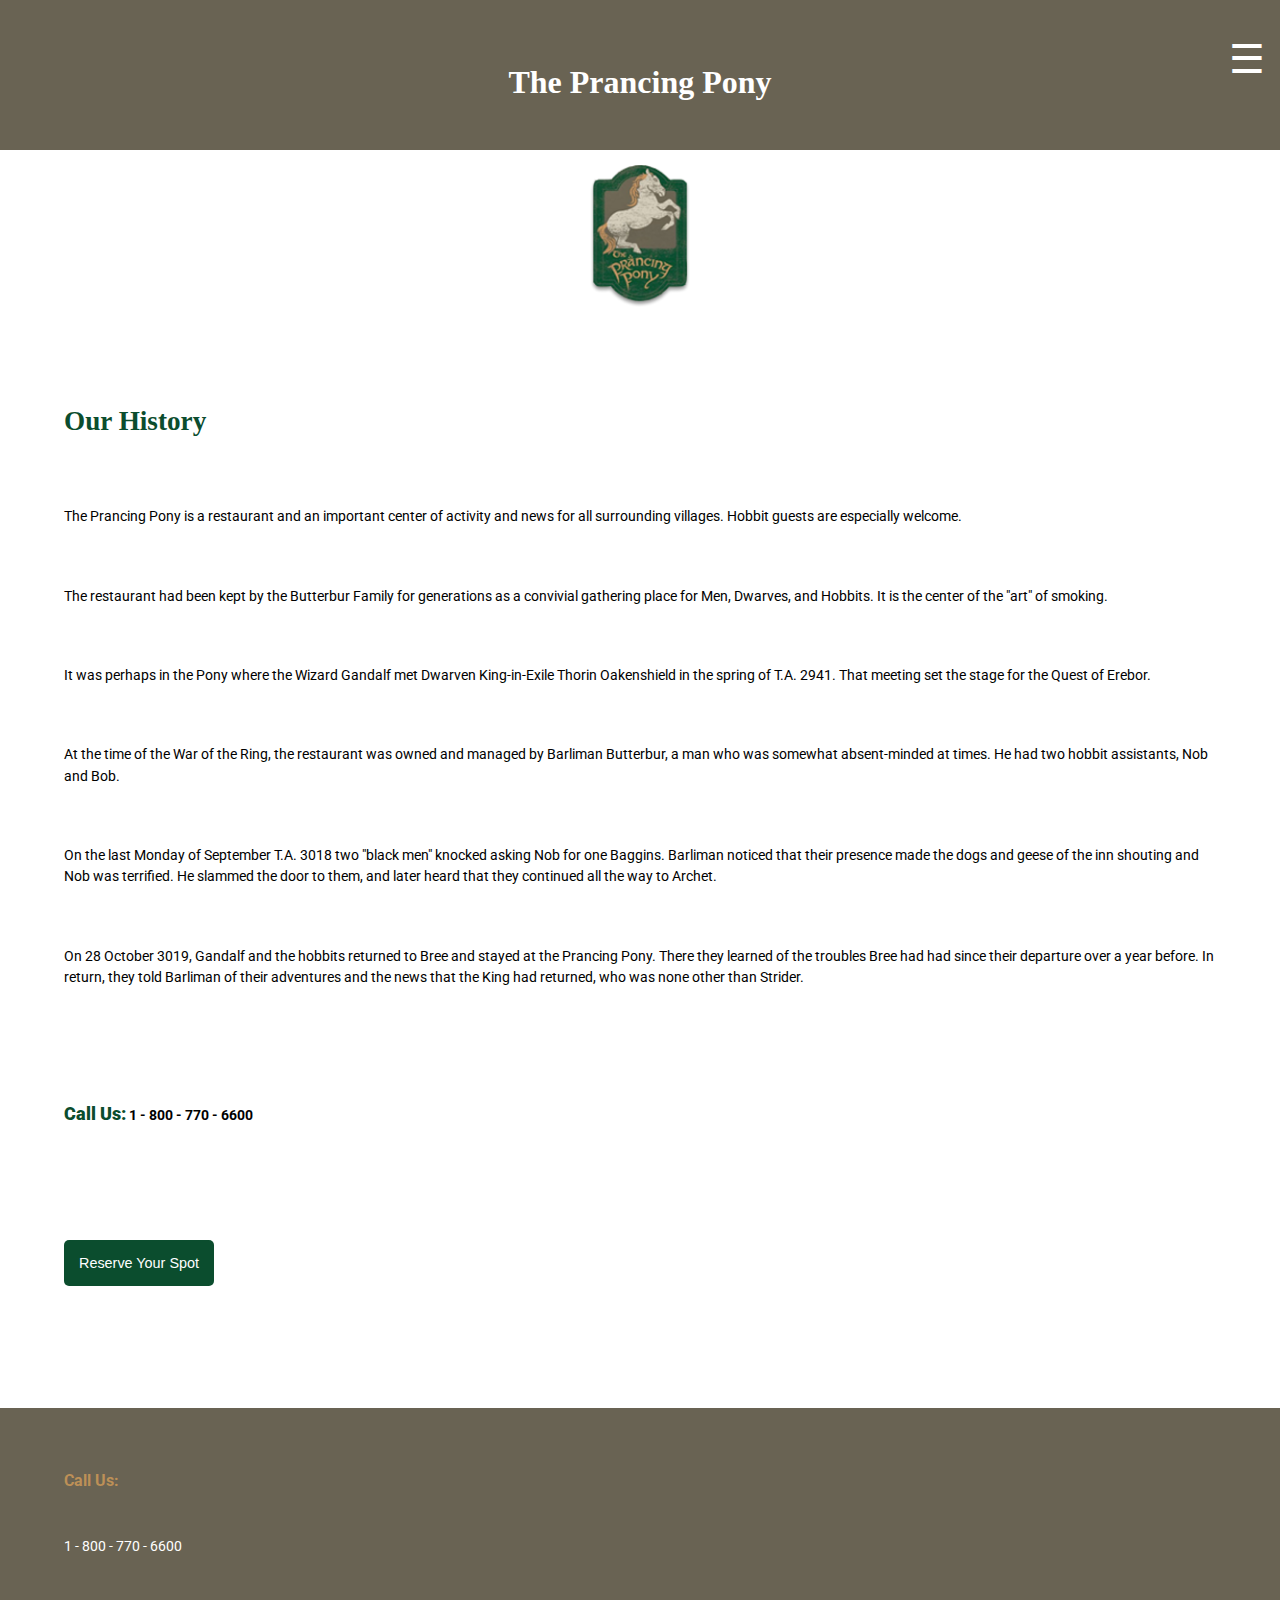
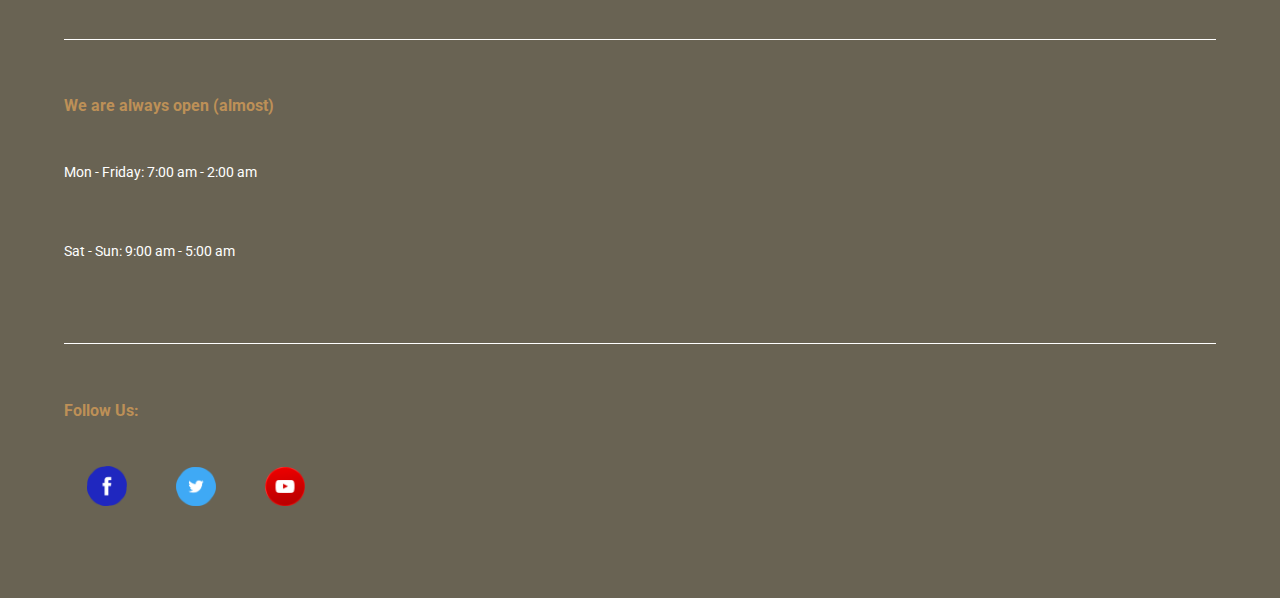
==== index.html @ 3c3462fb "update navigation menu (delete reservation)" ====
<!doctype html>
<html lang="en">
<head>
    <meta charset="utf-8">
    <title>The Prancing Pony</title>
    <meta name="description" content="">
    <meta name="viewport" content="width=device-width,initial-scale=1.0">

    <!-- favicon -->
    <link rel="shortcut icon" href="img/favicon.png" type="image/png" />

    <link rel="stylesheet" href="css/vendor/normalize.min.css">
    <link rel="stylesheet" href="css/hamburger.css">
    <link rel="stylesheet" href="css/main.css">

    <link href="https://fonts.googleapis.com/css?family=Roboto:300" rel="stylesheet">
</head>
<body>
    <header>
        <h1>The Prancing Pony</h1>
        <div class="logo">
            <img src="img/logo.png" alt="Logo" title="Logo" />
        </div>
        <!-- hamburger menu buttons ------>
        <button class="hamburger">&#9776;</button>
        <button class="cross">&#735;</button>
    </header>

    <!-- navigation -->
    <nav class="menu">  <!-- hamurger menu -->
        <ul>
            <a href="index.html"><li>Home</li></a>
            <a href="menu.html"><li>Menu</li></a>
            <a href="contact.html"><li>Contact</li></a>
            <a href="Locations.html"><li>Locations</li></a>
            <a href="events.html"><li>Upcoming Events</li></a>
        </ul>
    </nav>

    <nav class="desktop">   <!-- desktop menu -->
        <ul>
            <a href="index.html"><li>Home</li></a>
            <a href="menu.html"><li>Menu</li></a>
            <a href="contact.html"><li>Contact</li></a>
            <a href="Locations.html"><li>Locations</li></a>
            <a href="events.html"><li>Upcoming Events</li></a>
        </ul>
    </nav>

    <div class="container home">
        <article>
            <h2>Our History</h2>
            <p>The Prancing Pony is a restaurant and an important center of
                activity and news for all surrounding villages.
                Hobbit guests are especially welcome.</p>
            <p>The restaurant had been kept by the Butterbur Family for generations
                as a convivial gathering place for Men, Dwarves, and Hobbits.
                It is the center of the "art" of smoking.</p>
            <p>It was perhaps in the Pony where the Wizard Gandalf met
                Dwarven King-in-Exile Thorin Oakenshield in the spring of T.A. 2941.
                That meeting set the stage for the Quest of Erebor.</p>
            <p>At the time of the War of the Ring, the restaurant was owned and managed
                by Barliman Butterbur, a man who was somewhat absent-minded at times.
                He had two hobbit assistants, Nob and Bob.</p>
            <p>On the last Monday of September T.A. 3018 two "black men" knocked
                asking Nob for one Baggins. Barliman noticed that their presence made
                the dogs and geese of the inn shouting and Nob was terrified.
                He slammed the door to them, and later heard that they
                continued all the way to Archet.</p>
            <p>On 28 October 3019, Gandalf and the hobbits returned to Bree and stayed
                at the Prancing Pony. There they learned of the troubles Bree had had
                since their departure over a year before.
                In return, they told Barliman of their adventures and the news that
                the King had returned, who was none other than Strider.</p>
        </article>

        <h4><span>Call Us:</span> 1 - 800 - 770 - 6600</h4>
        <button class="reserve">Reserve Your Spot</button>

    </div>  <!-- end container -->

    <footer>
        <section class="foot">
            <h5>Call Us:</h5>
            <p>1 - 800 - 770 - 6600</p>
        </section>
        <section class="foot">
            <h5>We are always open (almost)</h5>
            <p>Mon - Friday: 7:00 am - 2:00 am</p>
            <p>Sat - Sun: 9:00 am - 5:00 am</p>
        </section>
        <section class="foot social">
            <h5>Follow Us:</h5>
            <ul>
                <li><a href="https://www.facebook.com/revital.peled.10" target="_blank" title="Facebook">
                    <img src="img/facebook.png" alt="Facebook" title="Facebook" /></a></li>
                <li><a href="https://twitter.com/ReggiePeled" target="_blank" title="Twitter">
                    <img src="img/twitter.png" alt="Twitter" title="Twitter" /></a></li>
                <li><a href="https://www.youtube.com/watch?v=r1j9LVVUiFg" target="_blank" title="YouTube">
                    <img src="img/youtube.png" alt="YouTube" title="YouTube" /></a></li>
            </ul>
        </section>
    </footer>

    <script src="js/jquery-3.2.1.min.js"></script>
    <script src="js/humburgermenu.js"></script>
    <script src="js/main.js"></script>
</body>
</html>
---- css/hamburger.css ----
@font-face {
    font-family: 'Harrington';
    src: url('../fonts/BOD_R.ttf') format('truetype');
}

.hamburger {
    background: none;
    position: absolute;
    bottom: 5px;
    right: 0;
    padding: 5px 15px 0 15px;
    color: #ffffff;
    border: 0;
    font-size: 2.5rem;
    font-weight: normal;
    cursor: pointer;
    outline: none;
    z-index: 10000000000000;
}

.cross {
    background: none;
    position: absolute;
    bottom: 5px;
    right: 0;
    padding: 6px 15px 0 12px;
    color: #ffffff;
    border: 0;
    font-size: 5rem;
    font-weight: normal;
    cursor: pointer;
    outline: none;
    z-index: 10000000000000;
    max-height: 60px;
}

.menu {
    z-index: 1000000;
    font-family: 'Harrington';
    font-weight: normal;
    font-size: 2rem;
    width: 100%;
    background: #c9c2b0;
    position: absolute;
    text-align: center;
    margin-top: 13%;
}

.menu ul {
    margin: 0;
    padding: 0;
    list-style-type: none;
    list-style-image: none;
}

.menu li {
    display: block;
    padding: 15px 0 15px 0;
}

.menu li:hover {
    display: block;
    color: #bc6b04;
    padding: 15px 0 15px 0;
}

.menu a {
    text-decoration: none;
    color: #433c29;
}

.menu a:hover {
    text-decoration: none;
    color: #bc6b04;
}
---- css/main.css ----
* {
    margin: 0;
    padding: 0;
    border: 0;
}

@font-face {
    font-family: 'Harrington';
    src: url('../fonts/HARNGTON.ttf') format('truetype');
}

@font-face {
    font-family: 'Bodoni MT';
    src: url('../fonts/BOD_R.ttf') format('truetype');
}

html {
    box-sizing: border-box;
}

*,
*::before,
*::after {
    box-sizing: inherit;
}

body {
    font-family: 'Roboto';
    font-size: 0.9rem;
}

h1 {
    font-family: 'Harrington';
    font-size: 2rem;
    color: black;
    margin: 0 0 5% 0;
}

/* HEADER & LOGO */
header {
    width: 100%;
    min-height: 150px;
    background-color: #696353;
    text-align: center;
    position: relative;
}

header h1 {
    color: white;
    padding-top: 5%;
}

.logo {
    width: 100%;
    position: absolute;
}

.logo img {
    width: 100px;   /* stays the same for all screen sizes */
}

.desktop {  /* for hamburger menue */
    display: none;
}

.container {
    padding: 20% 5% 5% 5%;
}

/* homepage backgroung */
.home {
    background-image: url('../img/home-background.png');
    background-size: cover;
}

h2 {
    font-family: 'Harrington';
    font-size: 1.7rem;
    color: #0b4d2e;
    padding-bottom: 6%;
}

h4 {
    margin: 5% 0;
}

h4 span {
    color: #0b4d2e;
    font-size: 1.1rem;
    font-weight: bolder;
}

h5 {
    font-size: 1rem;
    color: #bd9057;
    padding-bottom: 4%;
}

h6 {
    font-size: 0.9rem;
    line-height: 2;
    color: #433c29;
    text-transform: uppercase;
}

p {
    line-height: 1.5;
    padding-bottom: 5%;
}

/* style stay the same for all screen sizes */
button,
input[type="reset"],
input[type="submit"] {
    max-height: 50px;
    border-radius: 5px;
    background-color: #0b4d2e;
    color: white;
    padding: 15px;
    margin: 5% 0;
}

button:hover,
input[type="reset"]:hover,
input[type="submit"]:hover {
    background-color: #bd9057;
}

/* styling the menu file */
div.foodmenu {
    background-image: url('../img/foodbackground.png');
    background-size: cover;
    font-weight: bold;
    text-align: center;
}

.foodmenu h3 {
    font-family: 'Bodoni MT';
    text-transform: uppercase;
    font-size: 1.1rem;
    line-height: 2;
    color: #bc6b04;
}

ul {
    list-style-type: none;
}

span.price {
    font-style: italic;
    margin-left: 10px;
    font-size: 0.8rem;
}

/* ------------------------------- */

/* ---- styling the contact file ---- */
.contact {
    padding-left: 7%;
}

.contact section {
    margin-bottom: 10%;
}

.contact li {
    line-height: 3;
}

.contact img {
    max-width: 30px;
    vertical-align: -10px;
}

.contact .social img {
    max-width: 40px;
}

input[type="text"],
input[type="email"],
input[type="tel"],
input[type="date"],
input[type="time"] {
    display: block;
    border: 1px solid #696353;
    line-height: 1.5;
    margin-top: 2%;
}

textarea {
    border: 2px solid #696353;
    background-color: #d2cbb9;
    display: block;
    margin-top: 2%;
    margin-bottom: 2%;
    width: 90%;
}

label {
    display: block;
    margin-bottom: 7%;
    font-weight: bold;
}

/* ------------------------------- */
footer {
    background-color: #696353;
    color: white;
    padding: 5%;
}

footer section {
    padding-bottom: 2%;
}

section.foot + section.foot {
    border-top: 1px solid white;
    padding-top: 5%;
}

.social li {
    display: inline;
    padding: 2%;
    text-align: center;
}

.social img {
    width: 40px;
}
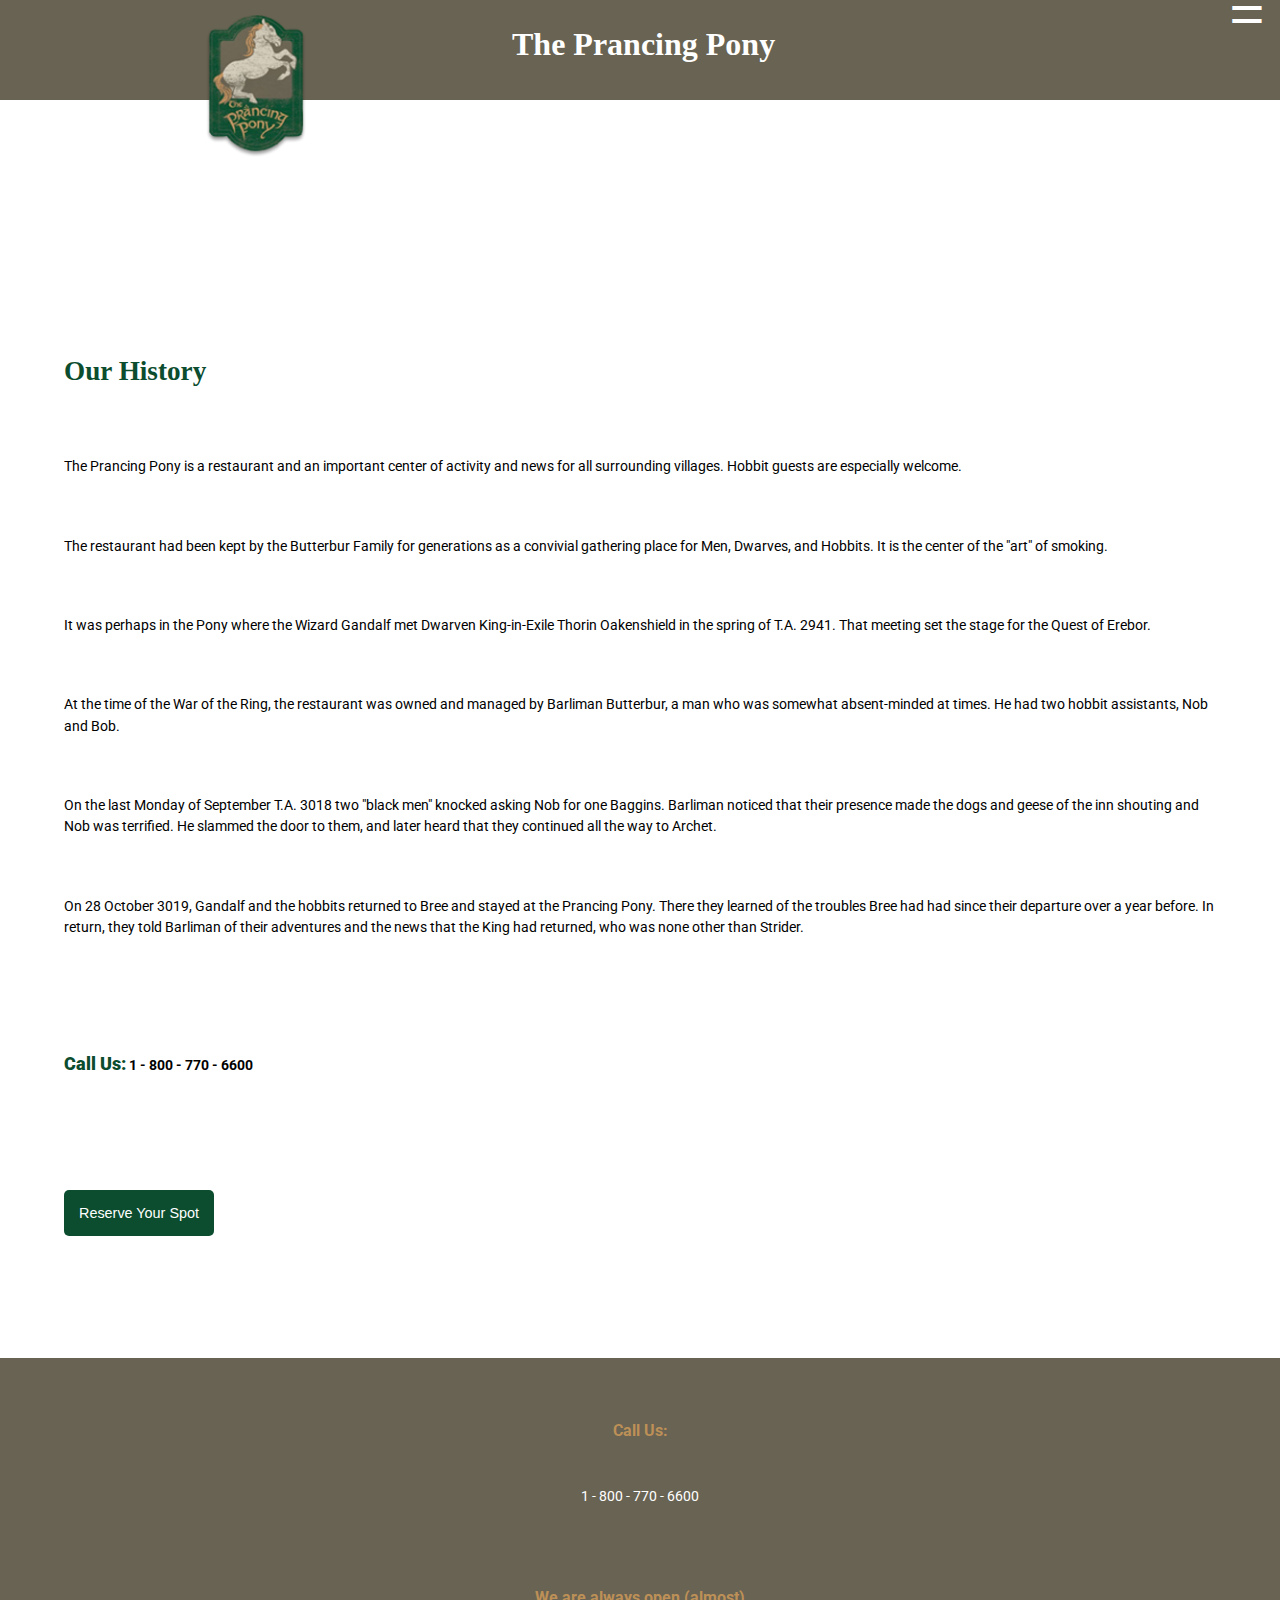
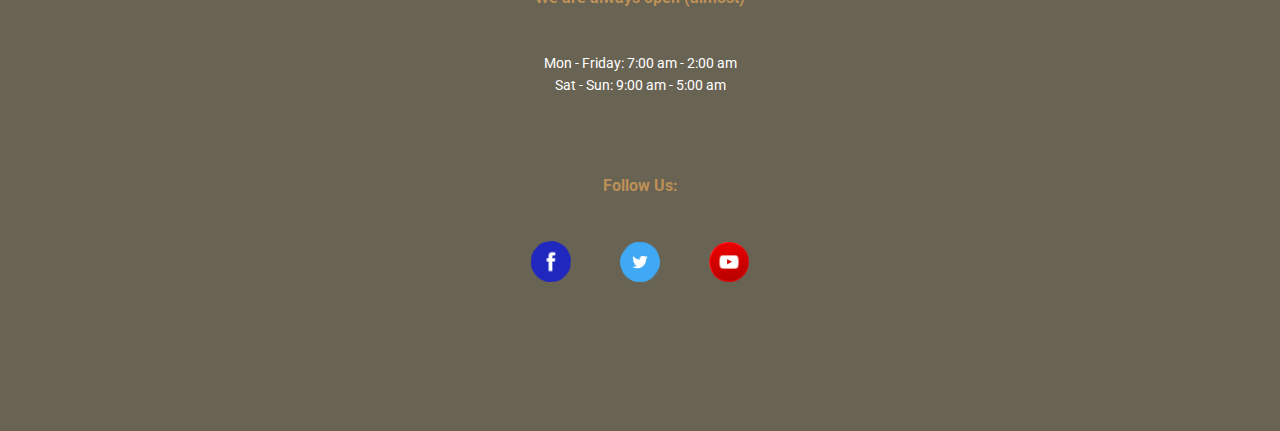
==== commit a61d8be9: "update navigation menu entry" ====
--- a/index.html
+++ b/index.html
@@ -33,7 +33,7 @@
             <a href="menu.html"><li>Menu</li></a>
             <a href="contact.html"><li>Contact</li></a>
             <a href="Locations.html"><li>Locations</li></a>
-            <a href="events.html"><li>Upcoming Events</li></a>
+            <a href="events.html"><li>Events and Promotions</li></a>
         </ul>
     </nav>
 
@@ -43,7 +43,7 @@
             <a href="menu.html"><li>Menu</li></a>
             <a href="contact.html"><li>Contact</li></a>
             <a href="Locations.html"><li>Locations</li></a>
-            <a href="events.html"><li>Upcoming Events</li></a>
+            <a href="events.html"><li>Events and Promotions</li></a>
         </ul>
     </nav>
 
--- a/css/main.css
+++ b/css/main.css
@@ -78,6 +78,14 @@
     font-size: 1.7rem;
     color: #0b4d2e;
     padding-bottom: 6%;
+}
+
+h3 {
+    font-family: 'Bodoni MT';
+    text-transform: uppercase;
+    font-size: 1.1rem;
+    line-height: 2;
+    color: #bc6b04;
 }
 
 h4 {
@@ -134,14 +142,6 @@
     text-align: center;
 }
 
-.foodmenu h3 {
-    font-family: 'Bodoni MT';
-    text-transform: uppercase;
-    font-size: 1.1rem;
-    line-height: 2;
-    color: #bc6b04;
-}
-
 ul {
     list-style-type: none;
 }
@@ -203,19 +203,38 @@
 }
 
 /* ------------------------------- */
+
+/* ---- styling the events file ---- */
+.events article {
+    margin-top: 7%;
+}
+
+.events figure,
+.events img {
+    width: 100%;
+    margin: auto;
+    margin-top: 5%;
+}
+
+.events figcaption {
+    text-align: center;
+    padding-bottom: 3%;
+}
+
+/* ------------------------------- */
 footer {
     background-color: #696353;
     color: white;
     padding: 5%;
+    text-align: center;
 }
 
 footer section {
-    padding-bottom: 2%;
-}
-
-section.foot + section.foot {
-    border-top: 1px solid white;
-    padding-top: 5%;
+    padding-bottom: 7%;
+}
+
+footer p {
+    padding-bottom: 0;
 }
 
 .social li {
@@ -227,3 +246,43 @@
 .social img {
     width: 40px;
 }
+
+/************* Media Queries ************/
+@media (min-width: 550px) {
+
+    header {
+        min-height: 100px;
+    }
+
+    header h1 {
+        width: 60%;
+        float: right;
+        text-align: left;
+    }
+
+    .logo {
+        width: 40%;
+        float: left;
+        margin-top: 15px;   /* stays the same from this point on */
+    }
+
+    .buttons,
+    .links {
+        display: inline;
+    }
+}
+
+@media (min-width: 700px) {
+
+    header h1 {
+        padding-top: 2%;
+    }
+
+    ul li {
+        width: 25%;
+    }
+
+    .typography {
+        margin-top: 5%;
+    }
+}
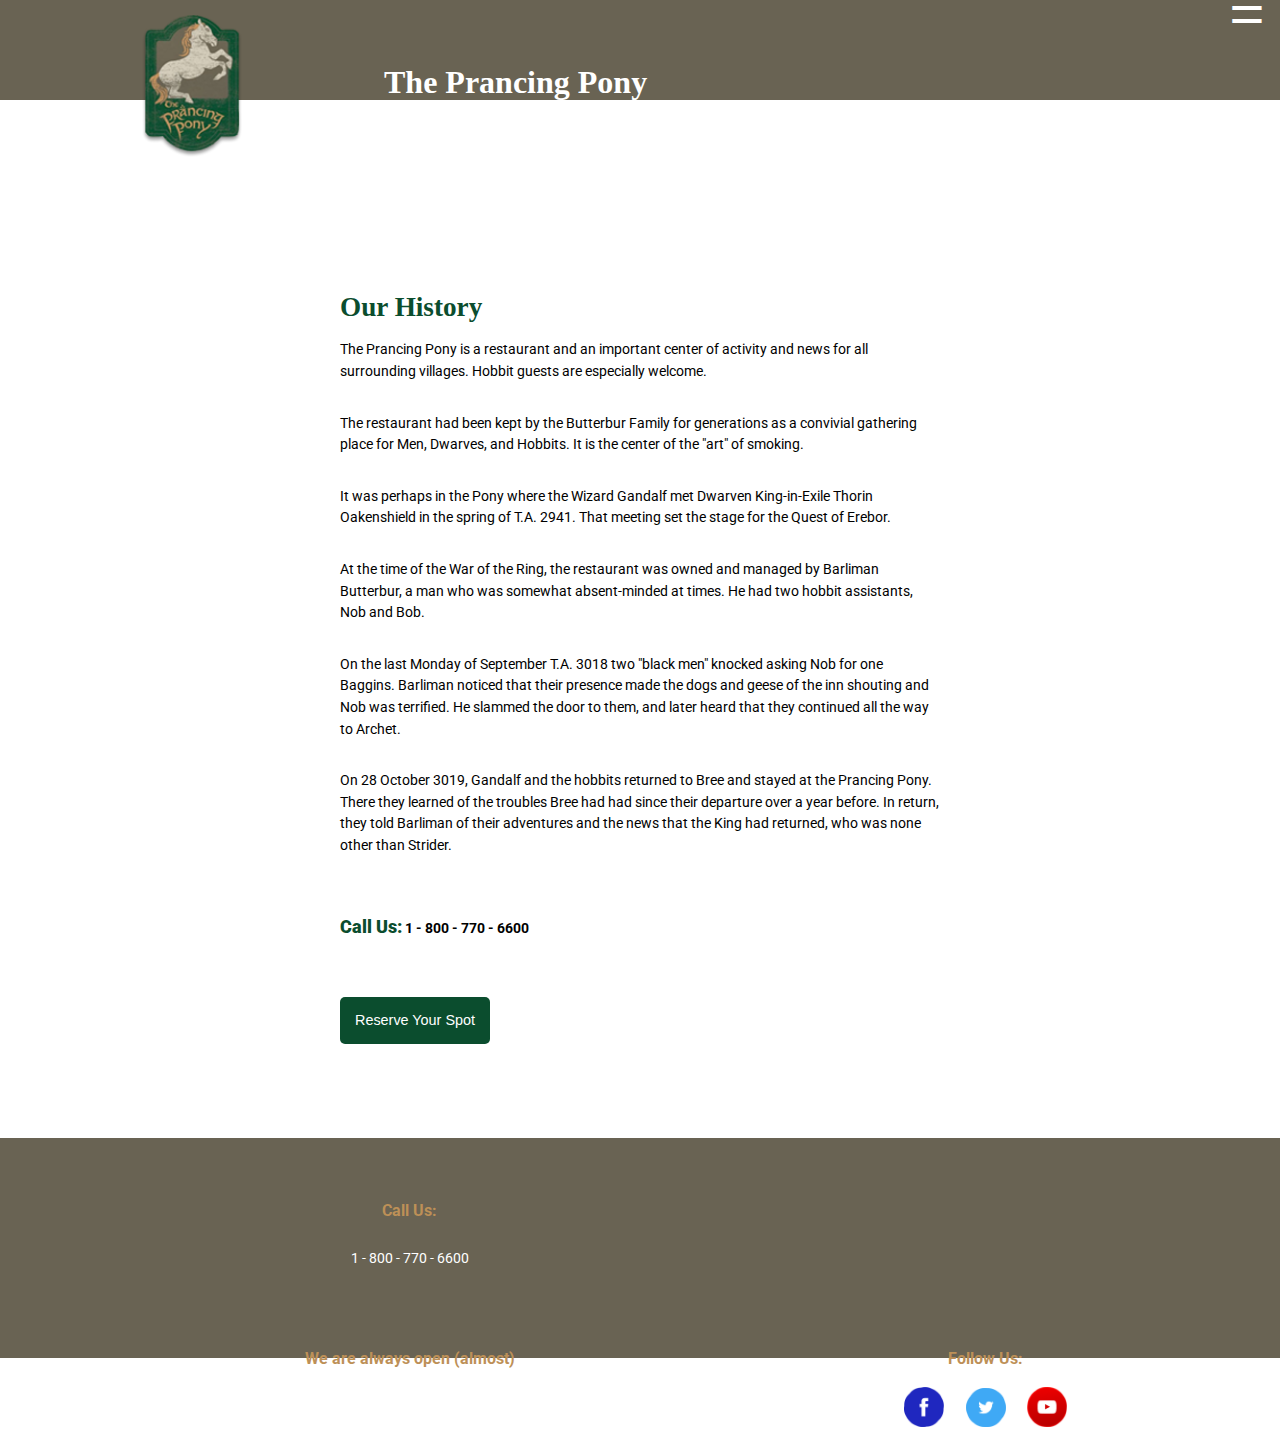
==== commit 03f472d0: "wrap page contact in <main> and style it" ====
--- a/index.html
+++ b/index.html
@@ -48,35 +48,36 @@
     </nav>
 
     <div class="container home">
-        <article>
-            <h2>Our History</h2>
-            <p>The Prancing Pony is a restaurant and an important center of
-                activity and news for all surrounding villages.
-                Hobbit guests are especially welcome.</p>
-            <p>The restaurant had been kept by the Butterbur Family for generations
-                as a convivial gathering place for Men, Dwarves, and Hobbits.
-                It is the center of the "art" of smoking.</p>
-            <p>It was perhaps in the Pony where the Wizard Gandalf met
-                Dwarven King-in-Exile Thorin Oakenshield in the spring of T.A. 2941.
-                That meeting set the stage for the Quest of Erebor.</p>
-            <p>At the time of the War of the Ring, the restaurant was owned and managed
-                by Barliman Butterbur, a man who was somewhat absent-minded at times.
-                He had two hobbit assistants, Nob and Bob.</p>
-            <p>On the last Monday of September T.A. 3018 two "black men" knocked
-                asking Nob for one Baggins. Barliman noticed that their presence made
-                the dogs and geese of the inn shouting and Nob was terrified.
-                He slammed the door to them, and later heard that they
-                continued all the way to Archet.</p>
-            <p>On 28 October 3019, Gandalf and the hobbits returned to Bree and stayed
-                at the Prancing Pony. There they learned of the troubles Bree had had
-                since their departure over a year before.
-                In return, they told Barliman of their adventures and the news that
-                the King had returned, who was none other than Strider.</p>
-        </article>
+        <main>
+            <article>
+                <h2>Our History</h2>
+                <p>The Prancing Pony is a restaurant and an important center of
+                    activity and news for all surrounding villages.
+                    Hobbit guests are especially welcome.</p>
+                <p>The restaurant had been kept by the Butterbur Family for generations
+                    as a convivial gathering place for Men, Dwarves, and Hobbits.
+                    It is the center of the "art" of smoking.</p>
+                <p>It was perhaps in the Pony where the Wizard Gandalf met
+                    Dwarven King-in-Exile Thorin Oakenshield in the spring of T.A. 2941.
+                    That meeting set the stage for the Quest of Erebor.</p>
+                <p>At the time of the War of the Ring, the restaurant was owned and managed
+                    by Barliman Butterbur, a man who was somewhat absent-minded at times.
+                    He had two hobbit assistants, Nob and Bob.</p>
+                <p>On the last Monday of September T.A. 3018 two "black men" knocked
+                    asking Nob for one Baggins. Barliman noticed that their presence made
+                    the dogs and geese of the inn shouting and Nob was terrified.
+                    He slammed the door to them, and later heard that they
+                    continued all the way to Archet.</p>
+                <p>On 28 October 3019, Gandalf and the hobbits returned to Bree and stayed
+                    at the Prancing Pony. There they learned of the troubles Bree had had
+                    since their departure over a year before.
+                    In return, they told Barliman of their adventures and the news that
+                    the King had returned, who was none other than Strider.</p>
+            </article>
 
-        <h4><span>Call Us:</span> 1 - 800 - 770 - 6600</h4>
-        <button class="reserve">Reserve Your Spot</button>
-
+            <h4><span>Call Us:</span> 1 - 800 - 770 - 6600</h4>
+            <button class="reserve">Reserve Your Spot</button>
+        </main>
     </div>  <!-- end container -->
 
     <footer>
--- a/css/main.css
+++ b/css/main.css
@@ -77,7 +77,7 @@
     font-family: 'Harrington';
     font-size: 1.7rem;
     color: #0b4d2e;
-    padding-bottom: 6%;
+    padding-bottom: 1rem;
 }
 
 h3 {
@@ -134,6 +134,11 @@
     background-color: #bd9057;
 }
 
+main {
+    max-width: 600px;
+    margin: auto;
+}
+
 /* styling the menu file */
 div.foodmenu {
     background-image: url('../img/foodbackground.png');
@@ -205,32 +210,63 @@
 /* ------------------------------- */
 
 /* ---- styling the events file ---- */
+section + section {
+    margin-top: 20%;
+}
+
 .events article {
+    background-color: #d2cbb9;
+    padding: 2% 0;
+    max-width: 400px;
+}
+
+.events article + article {
     margin-top: 7%;
 }
 
-.events figure,
-.events img {
+/* different background fo the promotions */
+.promo article {
+    background-color: white;
+    border: 1px solid #696353;
+}
+
+figure,
+img {
     width: 100%;
+    max-width: 400px;
     margin: auto;
+}
+
+.events figure {
     margin-top: 5%;
 }
 
-.events figcaption {
+figcaption {
     text-align: center;
     padding-bottom: 3%;
+    color: #0b4d2e;
+}
+
+.events h3,
+.events h6,
+.events p {
+    padding: 0 3%;
 }
 
 /* ------------------------------- */
+
+/* ---- styling the footer ---- */
 footer {
     background-color: #696353;
     color: white;
     padding: 5%;
     text-align: center;
-}
-
-footer section {
-    padding-bottom: 7%;
+    min-height: 220px;
+    max-height: 330px;
+}
+
+footer section + section {
+    margin-top: 7%;
 }
 
 footer p {
@@ -249,6 +285,10 @@
 
 /************* Media Queries ************/
 @media (min-width: 550px) {
+
+    .container {
+        padding-top: 15%;
+    }
 
     header {
         min-height: 100px;
@@ -258,10 +298,11 @@
         width: 60%;
         float: right;
         text-align: left;
+        margin-right: 10%;
     }
 
     .logo {
-        width: 40%;
+        width: 30%;
         float: left;
         margin-top: 15px;   /* stays the same from this point on */
     }
@@ -270,19 +311,32 @@
     .links {
         display: inline;
     }
-}
-
-@media (min-width: 700px) {
-
-    header h1 {
-        padding-top: 2%;
-    }
-
-    ul li {
-        width: 25%;
-    }
-
-    .typography {
-        margin-top: 5%;
-    }
-}
+
+    .contact section {
+        width: 50%;
+        float: left;
+    }
+
+    .contact .social {
+        margin-top: 0;
+        min-height: 180px;
+    }
+
+    section + section {
+        margin-top: 10%;
+    }
+
+    footer {
+        clear: both;
+    }
+
+    footer section {
+        width: 60%;
+        float: left;
+    }
+
+    footer section:last-child {
+        width: 40%;
+        float: right;
+    }
+}
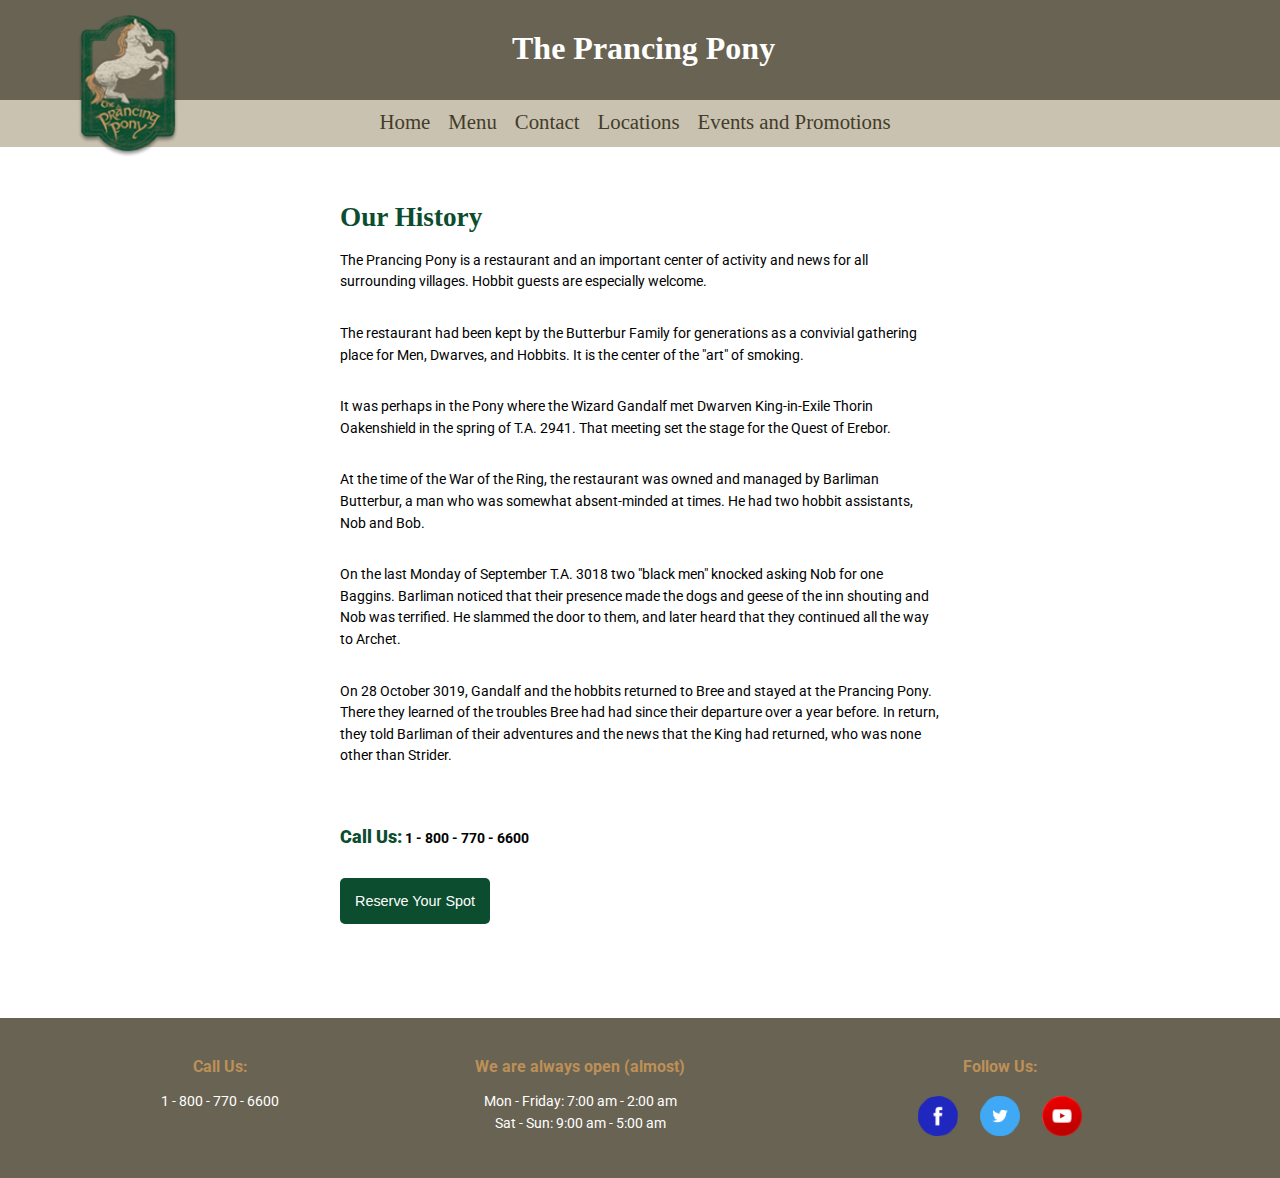
==== commit b6aa7fba: "add the pickadate plugin" ====
--- a/index.html
+++ b/index.html
@@ -32,7 +32,7 @@
             <a href="index.html"><li>Home</li></a>
             <a href="menu.html"><li>Menu</li></a>
             <a href="contact.html"><li>Contact</li></a>
-            <a href="Locations.html"><li>Locations</li></a>
+            <a href="locations.html"><li>Locations</li></a>
             <a href="events.html"><li>Events and Promotions</li></a>
         </ul>
     </nav>
@@ -42,7 +42,7 @@
             <a href="index.html"><li>Home</li></a>
             <a href="menu.html"><li>Menu</li></a>
             <a href="contact.html"><li>Contact</li></a>
-            <a href="Locations.html"><li>Locations</li></a>
+            <a href="locations.html"><li>Locations</li></a>
             <a href="events.html"><li>Events and Promotions</li></a>
         </ul>
     </nav>
@@ -105,6 +105,9 @@
 
     <script src="js/jquery-3.2.1.min.js"></script>
     <script src="js/humburgermenu.js"></script>
+    <script src="js/picker.js"></script>
+    <script src="js/picker.date.js"></script>
+    <script src="js/picker.time.js"></script>
     <script src="js/main.js"></script>
 </body>
 </html>
--- a/css/hamburger.css
+++ b/css/hamburger.css
@@ -16,6 +16,7 @@
     cursor: pointer;
     outline: none;
     z-index: 10000000000000;
+    margin: 0;
 }
 
 .cross {
@@ -32,9 +33,11 @@
     outline: none;
     z-index: 10000000000000;
     max-height: 60px;
+    margin: 0;
 }
 
-.menu {
+.menu,
+.desktop {
     z-index: 1000000;
     font-family: 'Harrington';
     font-weight: normal;
@@ -46,7 +49,8 @@
     margin-top: 13%;
 }
 
-.menu ul {
+.menu ul,
+.desktop ul {
     margin: 0;
     padding: 0;
     list-style-type: none;
@@ -58,18 +62,33 @@
     padding: 15px 0 15px 0;
 }
 
-.menu li:hover {
-    display: block;
-    color: #bc6b04;
-    padding: 15px 0 15px 0;
+nav.desktop {
+    text-align: right;
+    z-index: 0;
+    margin-top: 0;
+    padding-bottom: 10px;
+    padding-right: 10px;
 }
 
-.menu a {
+.desktop li {
+    display: inline;
+    padding: 0 10px;
+    font-size: 1.3rem;
+    padding: 15px 5px 15px 5px;
+}
+
+.menu li:hover,
+.desktop li:hover {
+    color: #bc6b04;
+}
+
+.menu a,
+.desktop a {
     text-decoration: none;
     color: #433c29;
 }
 
-.menu a:hover {
-    text-decoration: none;
+.menu a:hover,
+.desktop a:hover {
     color: #bc6b04;
 }
--- a/css/main.css
+++ b/css/main.css
@@ -47,12 +47,13 @@
 
 header h1 {
     color: white;
-    padding-top: 5%;
+    padding-top: 30px;
 }
 
 .logo {
     width: 100%;
     position: absolute;
+    z-index: 100;
 }
 
 .logo img {
@@ -65,6 +66,11 @@
 
 .container {
     padding: 20% 5% 5% 5%;
+}
+
+main {
+    max-width: 600px;
+    margin: auto;
 }
 
 /* homepage backgroung */
@@ -117,26 +123,19 @@
 }
 
 /* style stay the same for all screen sizes */
-button,
-input[type="reset"],
-input[type="submit"] {
+button {
     max-height: 50px;
     border-radius: 5px;
     background-color: #0b4d2e;
     color: white;
     padding: 15px;
-    margin: 5% 0;
+    margin: 0 0 5% 0;
 }
 
 button:hover,
 input[type="reset"]:hover,
 input[type="submit"]:hover {
     background-color: #bd9057;
-}
-
-main {
-    max-width: 600px;
-    margin: auto;
 }
 
 /* styling the menu file */
@@ -201,6 +200,17 @@
     width: 90%;
 }
 
+input[type="reset"],
+input[type="submit"] {
+    max-height: 30px;
+    border-radius: 5px;
+    background-color: #0b4d2e;
+    color: white;
+    padding: 8px;
+    margin: 2% 2% 5% 0;
+    text-align: center;
+}
+
 label {
     display: block;
     margin-bottom: 7%;
@@ -209,7 +219,15 @@
 
 /* ------------------------------- */
 
-/* ---- styling the events file ---- */
+/* ---- styling the location page  ---- */
+.location figure,
+.location img {
+    max-width: 700px;
+}
+
+/* ------------------------------- */
+
+/* ---- styling the events page ---- */
 section + section {
     margin-top: 20%;
 }
@@ -262,7 +280,6 @@
     padding: 5%;
     text-align: center;
     min-height: 220px;
-    max-height: 330px;
 }
 
 footer section + section {
@@ -302,14 +319,9 @@
     }
 
     .logo {
-        width: 30%;
+        width: 20%;
         float: left;
         margin-top: 15px;   /* stays the same from this point on */
-    }
-
-    .buttons,
-    .links {
-        display: inline;
     }
 
     .contact section {
@@ -340,3 +352,86 @@
         float: right;
     }
 }
+
+@media (min-width: 700px) {
+
+    .container {
+        padding-top: 12%;
+    }
+
+    .desktop {  /* for hamburger menue */
+        display: block;
+    }
+
+    .hamburger,
+    .cross {
+        display: none;
+    }
+
+    footer {
+        padding-bottom: 30%;
+    }
+}
+
+@media (min-width: 850px) {
+
+    .contact main {
+        max-width: 850px;
+    }
+
+    .contact section {
+        width: 30%;
+        float: left;
+        margin: 0 1% 5% 1%;
+    }
+
+    .contact section + section {
+        margin-top: 0;
+    }
+
+    footer {
+        min-height: 160px;
+        padding: 40px;
+    }
+
+    footer section {
+        width: 30%;
+        float: left;
+    }
+
+    footer section + section {
+        margin-top: 0;
+    }
+}
+
+@media (min-width: 1000px) {
+
+    .container {
+        padding-top: 8%;
+    }
+
+    header h1 {
+        clear: both;
+        margin: auto;
+    }
+
+    nav.desktop {
+        text-align: center;
+    }
+
+    .events main {
+        max-width: 950px;
+    }
+
+    .events section {
+        clear: both;
+        margin-top: 5%;
+        margin-bottom: 10%;
+    }
+
+    .events section article {
+        width: 30%;
+        float: left;
+        margin: 0 1.5% 5% 1.5%;
+    }
+}
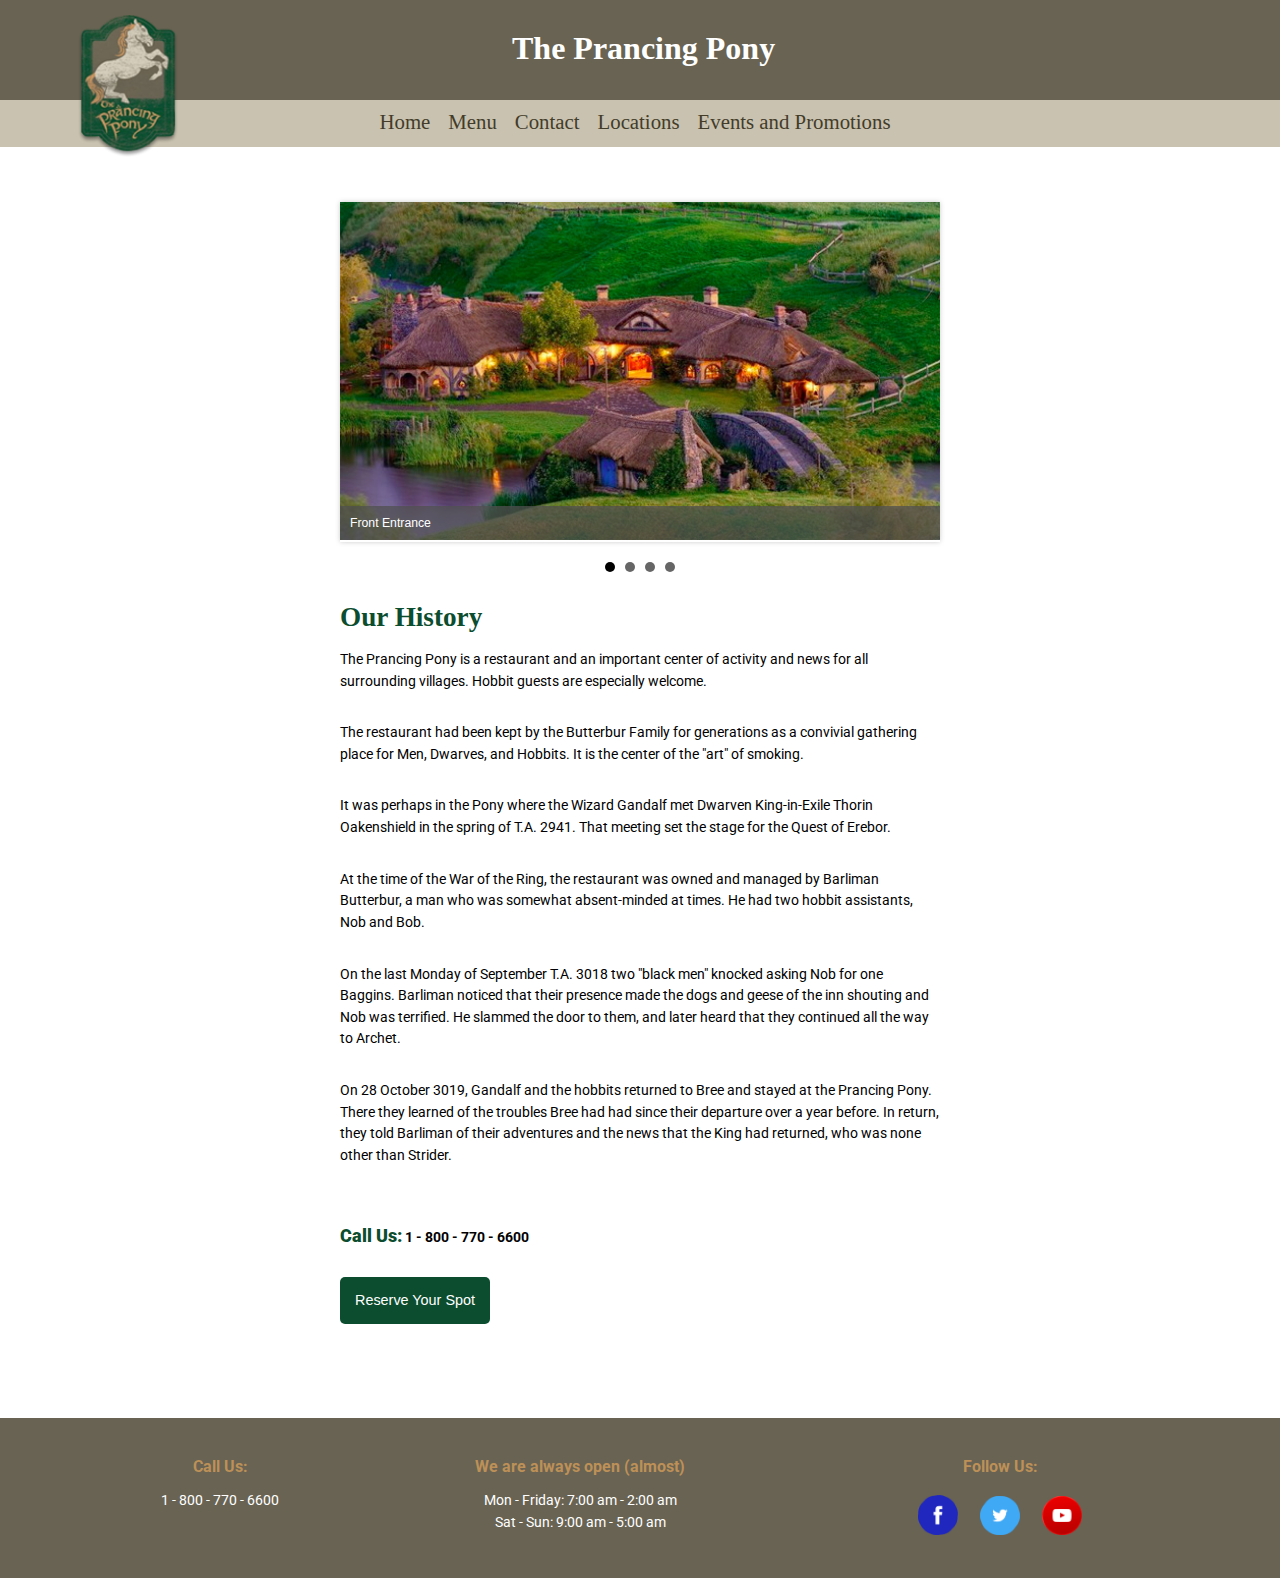
==== commit 5a94232a: "add homepage jquery slider" ====
--- a/index.html
+++ b/index.html
@@ -9,9 +9,10 @@
     <!-- favicon -->
     <link rel="shortcut icon" href="img/favicon.png" type="image/png" />
 
-    <link rel="stylesheet" href="css/vendor/normalize.min.css">
-    <link rel="stylesheet" href="css/hamburger.css">
-    <link rel="stylesheet" href="css/main.css">
+    <link rel="stylesheet" href="css/vendor/normalize.min.css" />
+    <link rel="stylesheet" href="css/hamburger.css" />
+    <link rel="stylesheet" href="css/jquery.bxslider.min.css" />
+    <link rel="stylesheet" href="css/main.css" />
 
     <link href="https://fonts.googleapis.com/css?family=Roboto:300" rel="stylesheet">
 </head>
@@ -19,7 +20,7 @@
     <header>
         <h1>The Prancing Pony</h1>
         <div class="logo">
-            <img src="img/logo.png" alt="Logo" title="Logo" />
+            <img id="rotate" src="img/logo.png" alt="Logo" title="Logo" />
         </div>
         <!-- hamburger menu buttons ------>
         <button class="hamburger">&#9776;</button>
@@ -49,6 +50,14 @@
 
     <div class="container home">
         <main>
+            <section>
+                <ul class="bxslider">
+                  <li><img src="img/inn-view.png" alt="Front Entrance" title="Front Entrance" /></li>
+                  <li><img src="img/hobbit.jpg" alt="Inside view" title="Inside view - Fire Place" /></li>
+                  <li><img src="img/inn-at-night.jpg"  alt="At Night" title="At Night" /></li>
+                  <li><img src="img/inn.png"  alt="Inside view" title="Inside view - Bar" /></li>
+                </ul>
+            </section>
             <article>
                 <h2>Our History</h2>
                 <p>The Prancing Pony is a restaurant and an important center of
@@ -76,7 +85,7 @@
             </article>
 
             <h4><span>Call Us:</span> 1 - 800 - 770 - 6600</h4>
-            <button class="reserve">Reserve Your Spot</button>
+            <button type="button" class="reserve">Reserve Your Spot</button>
         </main>
     </div>  <!-- end container -->
 
@@ -105,6 +114,7 @@
 
     <script src="js/jquery-3.2.1.min.js"></script>
     <script src="js/humburgermenu.js"></script>
+    <script src="js/jquery.bxslider.min.js"></script>
     <script src="js/picker.js"></script>
     <script src="js/picker.date.js"></script>
     <script src="js/picker.time.js"></script>
